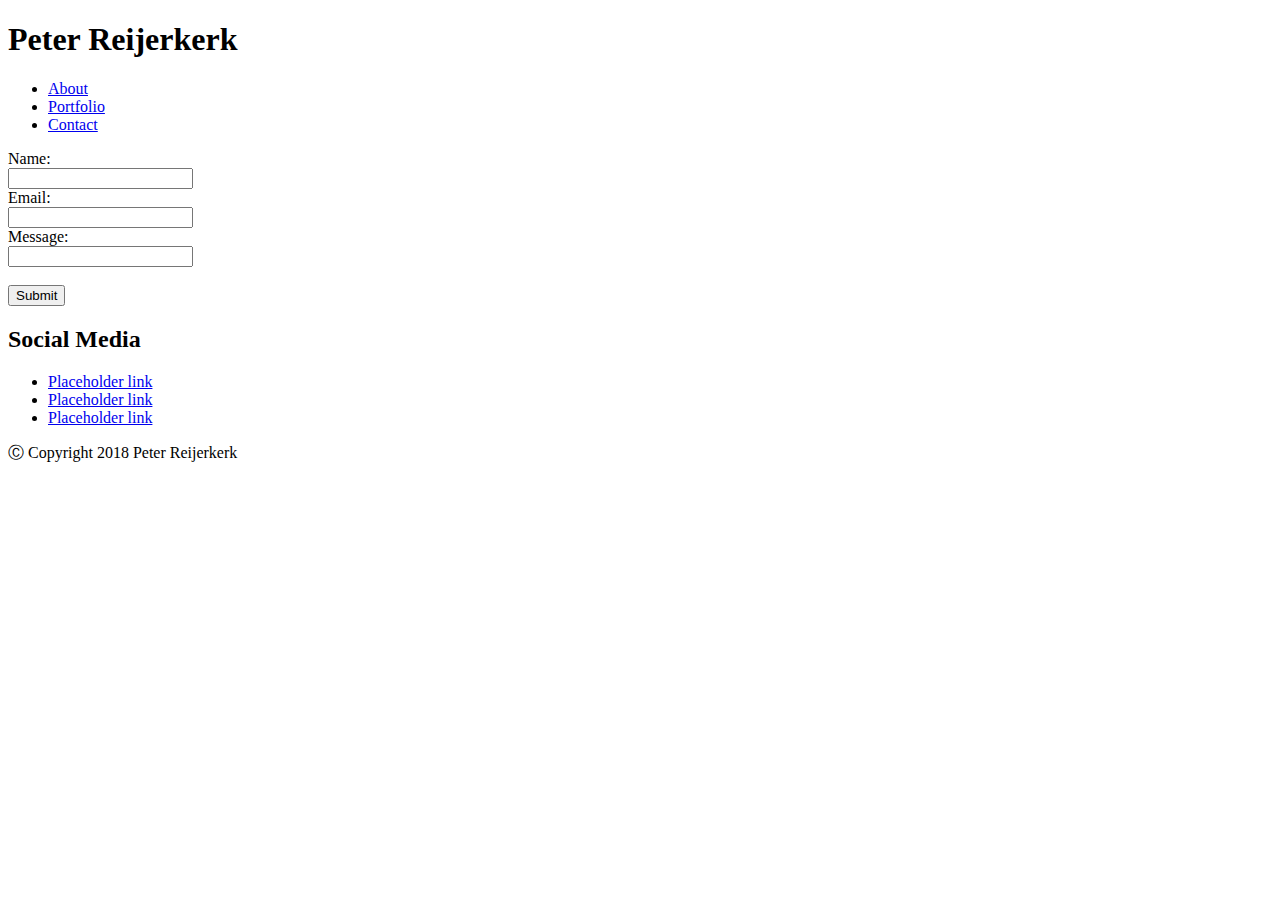
==== contact.html @ dd1d69f0 "Did the basic html outline for contact.html" ====
<!DOCTYPE html>
<html>

<head>
    <meta charset="utf-8" />
    <title>Contact me!</title>
    <link rel="stylesheet" type="text/css" media="screen" href="assets/css/style.css" />
</head>

<body>
    <div class="header-container">
        <header>
            <h1>Peter Reijerkerk</h1>
        </header>

        <nav>
            <ul>
                <li><a href="index.html">About</a></li>
                <li><a href="portfolio.html">Portfolio</a></li>
                <li><a href="contact.html">Contact</a></li>
            </ul>
        </nav>
    </div>

    <div class="main-container">
        <section id="contact-form">
            <form action="/action_page.php">
                Name:<br>
                <input type="text" name="Name" value=""><br>
                Email:<br>
                <input type="text" name="Email" value=""><br>
                Message:<br>
                <input type="text" name="Message" value=""><br><br>
                <input type="submit" value="Submit">
              </form>
        </section>

        <section id="social-links">
            <h2>Social Media</h2>
            <ul>
                <!--Insert relevant social media links here-->
                <li><a href="#">Placeholder link</a></li>
                <li><a href="#">Placeholder link</a></li>
                <li><a href="#">Placeholder link</a></li>
            </ul>
        </section>
    </div>

    <footer>&#9400; Copyright 2018 Peter Reijerkerk</footer>
</body>
</html>
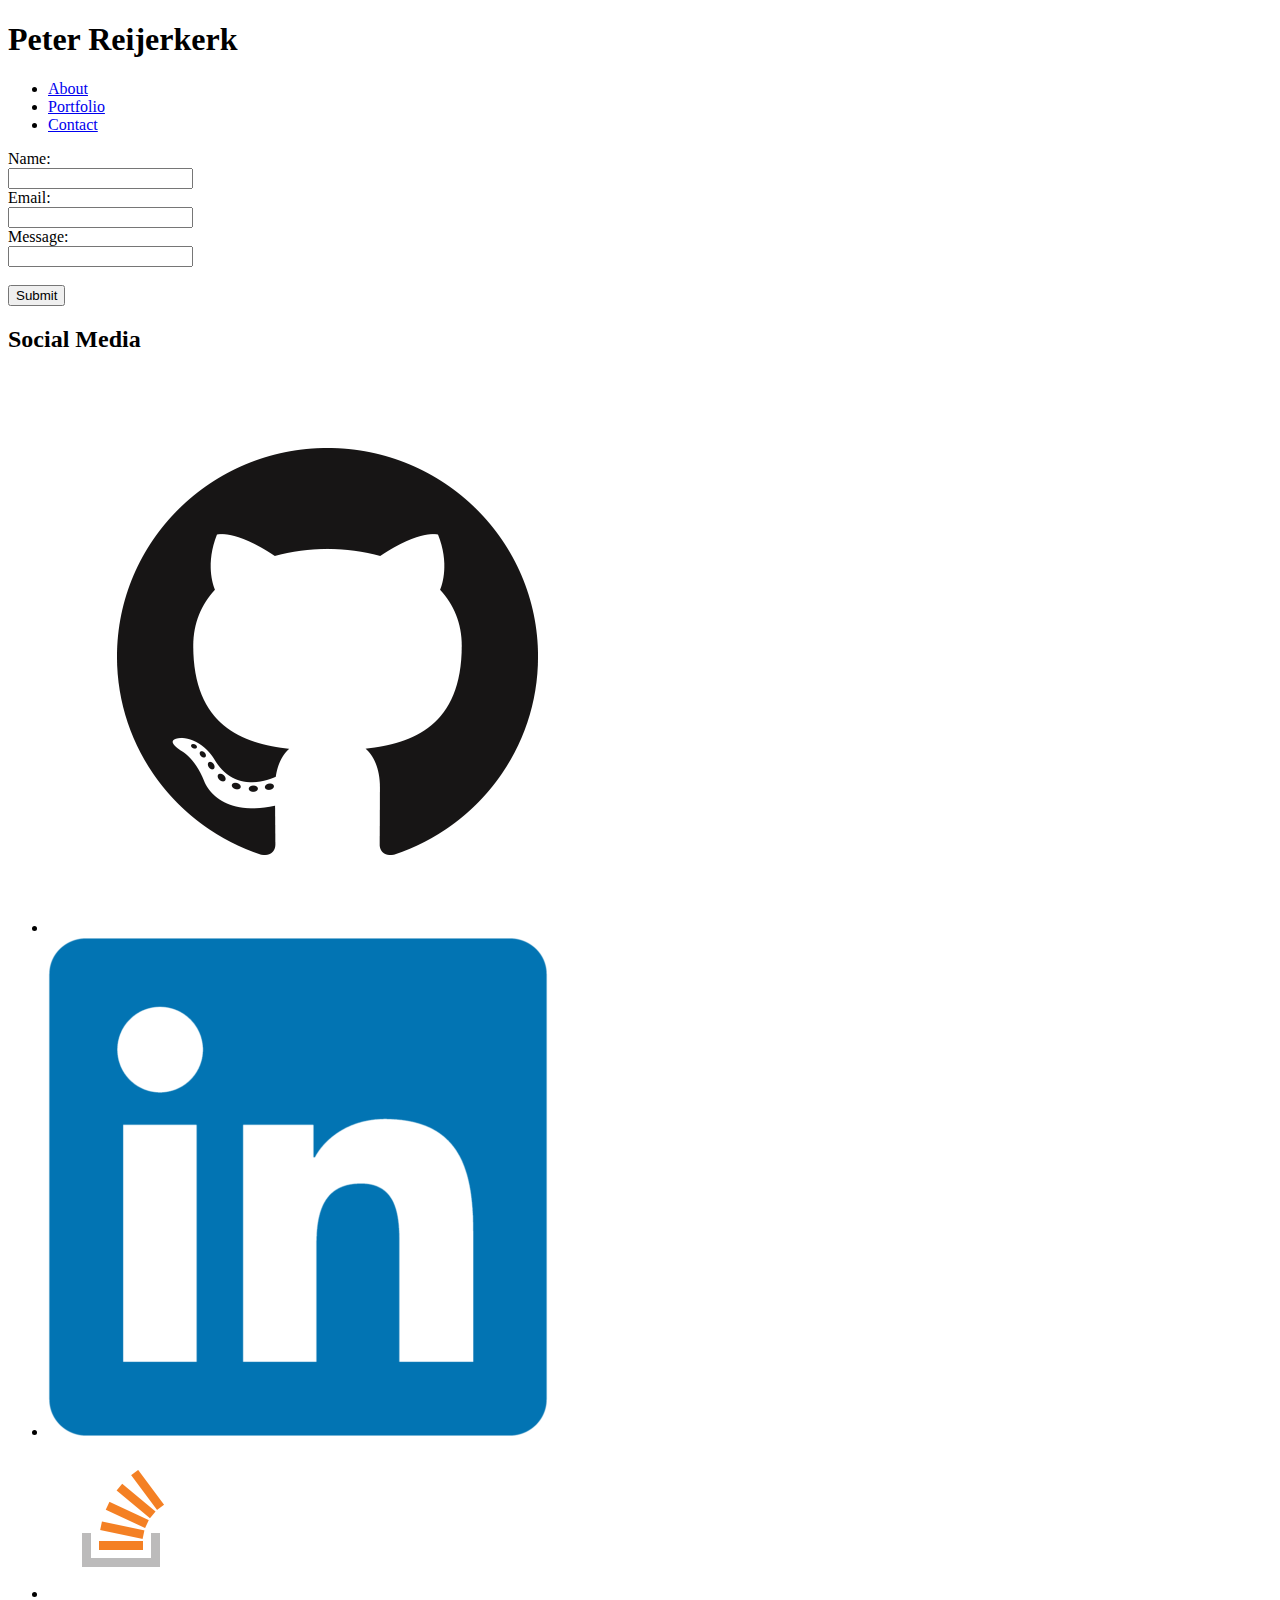
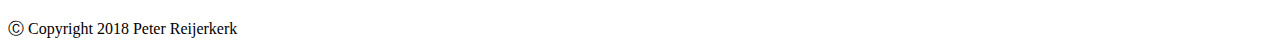
==== commit bed12b94: "Completed the html for the social media section; links are styled as site logos" ====
--- a/contact.html
+++ b/contact.html
@@ -39,9 +39,9 @@
             <h2>Social Media</h2>
             <ul>
                 <!--Insert relevant social media links here-->
-                <li><a href="#">Placeholder link</a></li>
-                <li><a href="#">Placeholder link</a></li>
-                <li><a href="#">Placeholder link</a></li>
+                <li><a href="https://github.com/PReijerkerk"><img class="icon" src="assets/images/GitHub.png" alt="Github Profile"></a></li>
+                <li><a href="https://www.linkedin.com/in/peter-reijerkerk-13a51a102/"><img class="icon" src="assets/images/LinkedIn-Logo-500x500.png" alt="LinkedIn Profile"></a></li>
+                <li><a href="https://stackoverflow.com/users/9817168/p-reijerkerk"><img class="icon" src="assets/images/Stackoverflow.png" alt="Stackoverflow Profile"></a></li>
             </ul>
         </section>
     </div>
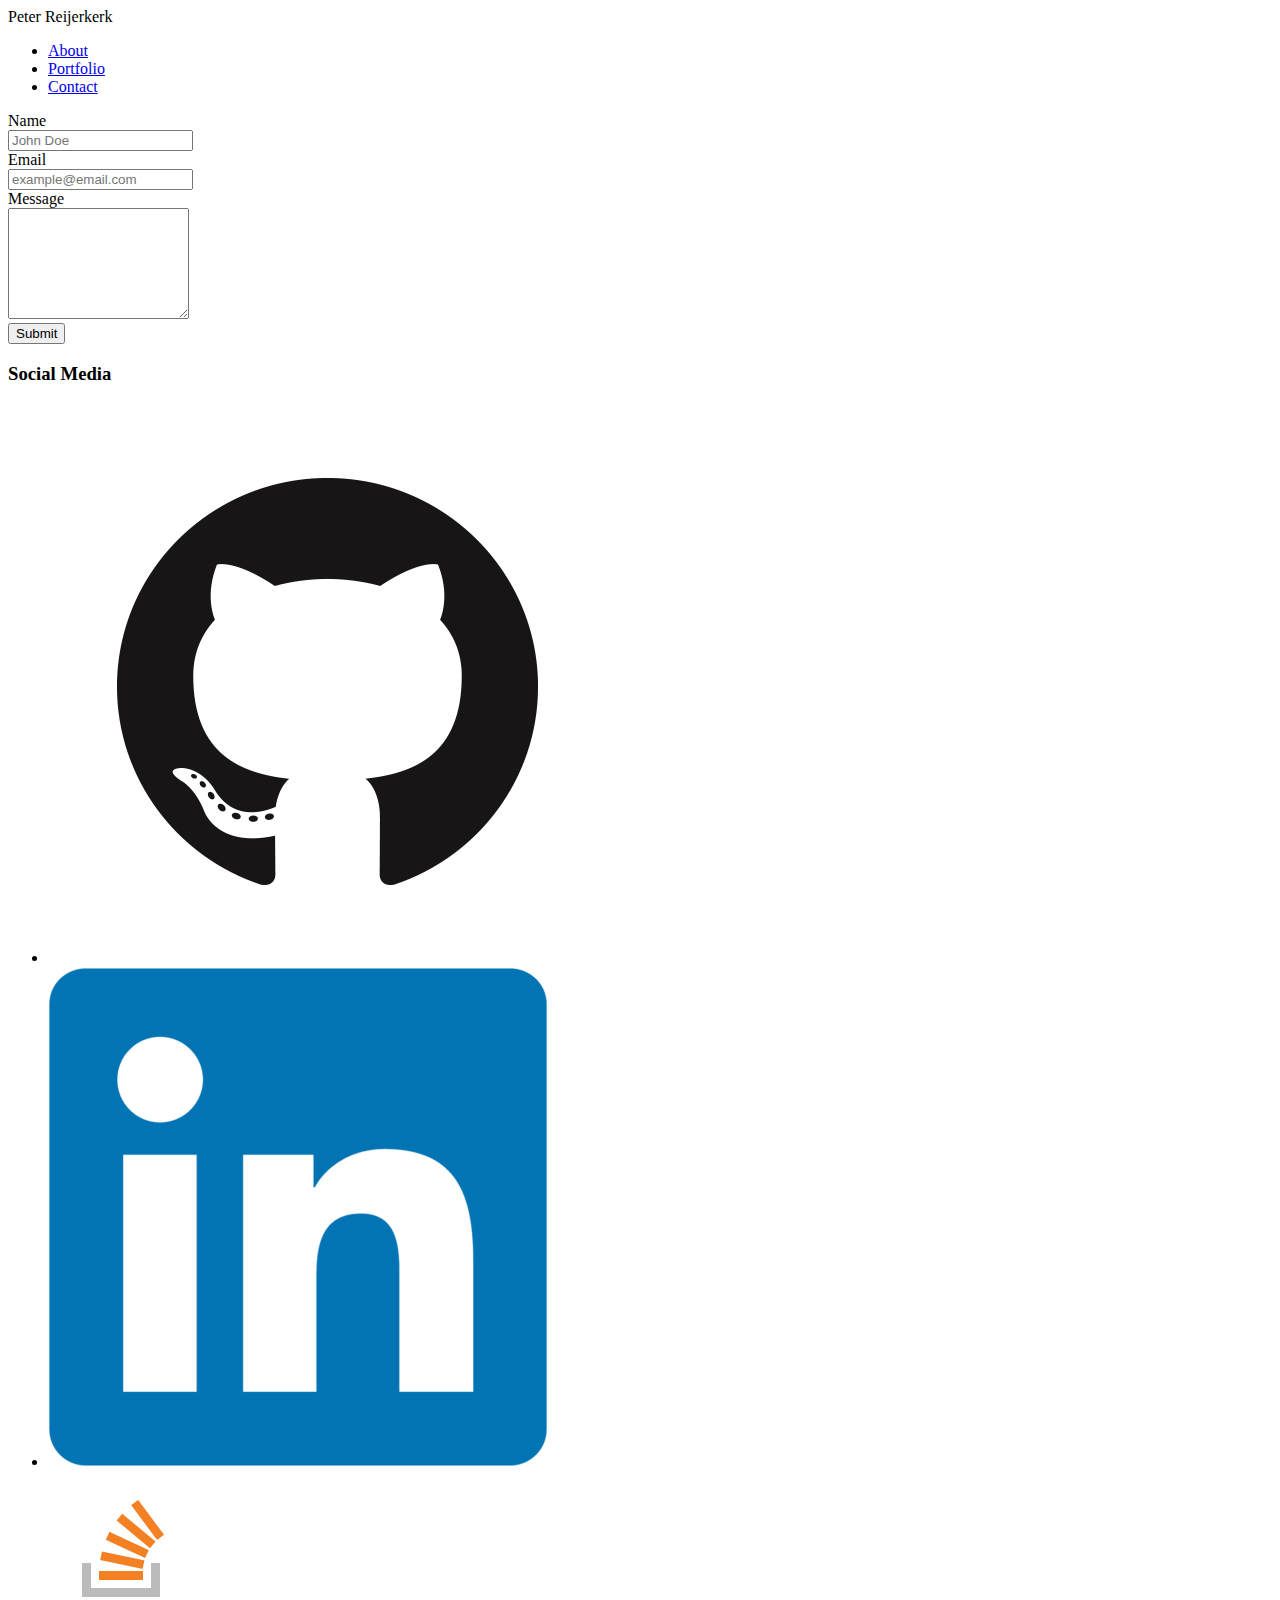
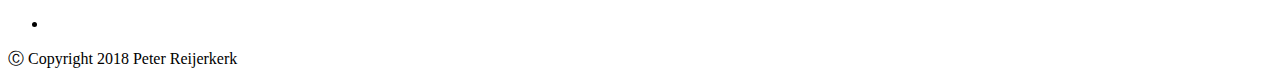
==== commit 39628969: "changed the message input into a text area; changed text into labels for each category; added in pla" ====
--- a/contact.html
+++ b/contact.html
@@ -1,5 +1,5 @@
 <!DOCTYPE html>
-<html>
+<html lang="en-us">
 
 <head>
     <meta charset="utf-8" />
@@ -10,13 +10,13 @@
 <body>
     <div class="header-container">
         <header>
-            <h1>Peter Reijerkerk</h1>
+            Peter Reijerkerk
         </header>
 
         <nav>
             <ul>
-                <li><a href="index.html">About</a></li>
-                <li><a href="portfolio.html">Portfolio</a></li>
+                <li class="border"><a href="index.html">About</a></li>
+                <li class="border"><a href="portfolio.html">Portfolio</a></li>
                 <li><a href="contact.html">Contact</a></li>
             </ul>
         </nav>
@@ -24,19 +24,19 @@
 
     <div class="main-container">
         <section id="contact-form">
-            <form action="/action_page.php">
-                Name:<br>
-                <input type="text" name="Name" value=""><br>
-                Email:<br>
-                <input type="text" name="Email" value=""><br>
-                Message:<br>
-                <input type="text" name="Message" value=""><br><br>
-                <input type="submit" value="Submit">
-              </form>
+            <form id="contact" action="login.php" method="post">
+                <label for="name">Name</label><br>
+                <input type="text" name="name" placeholder="John Doe"><br>
+                <label for="email">Email</label><br>
+                <input type="text" name="email" placeholder="example@email.com"><br>
+                <label for"textfield">Message</label><br>
+                <textarea id="textfield" rows="7"></textarea><br>
+                <button class="btn" type="submit" name="submit">Submit</button>
+            </form>
         </section>
 
         <section id="social-links">
-            <h2>Social Media</h2>
+            <h3>Social Media</h3>
             <ul>
                 <!--Insert relevant social media links here-->
                 <li><a href="https://github.com/PReijerkerk"><img class="icon" src="assets/images/GitHub.png" alt="Github Profile"></a></li>
